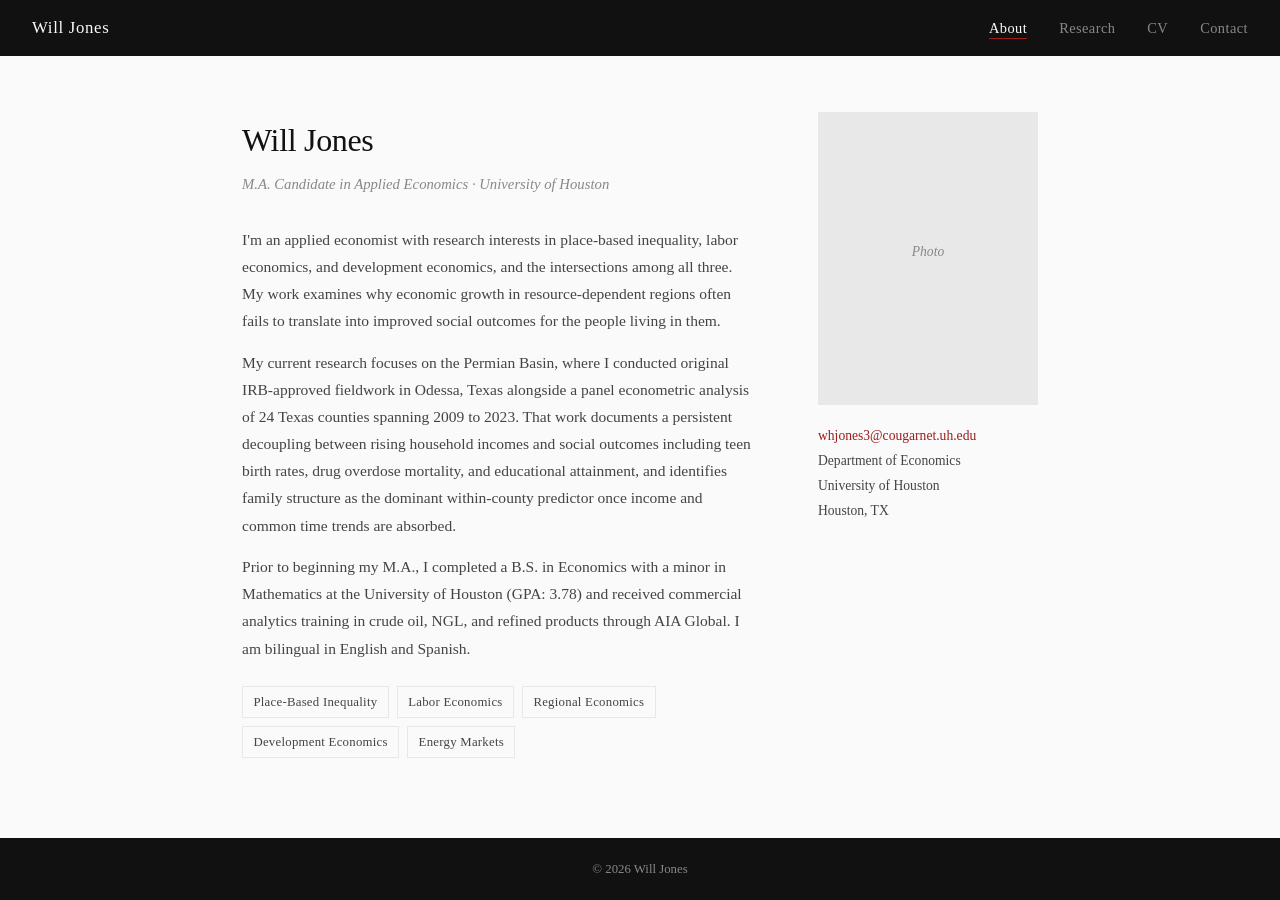
==== index.html @ 971f67aa "Add files via upload" ====
<!DOCTYPE html>
<html lang="en">
<head>
  <meta charset="UTF-8" />
  <meta name="viewport" content="width=device-width, initial-scale=1.0" />
  <title>Will Jones | Economist</title>
  <link rel="stylesheet" href="style.css" />
</head>
<body>

  <nav>
    <span class="nav-name">Will Jones</span>
    <ul>
      <li><a href="index.html" class="active">About</a></li>
      <li><a href="research.html">Research</a></li>
      <li><a href="cv.html">CV</a></li>
      <li><a href="contact.html">Contact</a></li>
    </ul>
  </nav>

  <main class="about-layout">

    <div class="about-text">
      <h1>Will Jones</h1>
      <p class="affiliation">M.A. Candidate in Applied Economics &middot; University of Houston</p>

      <p>
        I'm an applied economist with research interests in place-based inequality,
        labor economics, and development economics, and the intersections among all three.
        My work examines why economic growth in resource-dependent regions often fails
        to translate into improved social outcomes for the people living in them.
      </p>

      <p>
        My current research focuses on the Permian Basin, where I conducted original
        IRB-approved fieldwork in Odessa, Texas alongside a panel econometric analysis
        of 24 Texas counties spanning 2009 to 2023. That work documents a persistent
        decoupling between rising household incomes and social outcomes including teen
        birth rates, drug overdose mortality, and educational attainment, and identifies
        family structure as the dominant within-county predictor once income and common
        time trends are absorbed.
      </p>

      <p>
        Prior to beginning my M.A., I completed a B.S. in Economics with a minor in
        Mathematics at the University of Houston (GPA: 3.78) and received commercial
        analytics training in crude oil, NGL, and refined products through AIA Global.
        I am bilingual in English and Spanish.
      </p>

      <div class="interests">
        <span>Place-Based Inequality</span>
        <span>Labor Economics</span>
        <span>Regional Economics</span>
        <span>Development Economics</span>
        <span>Energy Markets</span>
      </div>
    </div>

    <div class="about-photo">
      <div class="photo-placeholder">
        <p>Photo</p>
      </div>
      <div class="contact-quick">
        <p><a href="mailto:whjones3@cougarnet.uh.edu">whjones3@cougarnet.uh.edu</a></p>
        <p>Department of Economics</p>
        <p>University of Houston</p>
        <p>Houston, TX</p>
      </div>
    </div>

  </main>

  <footer>
    <p>&copy; 2026 Will Jones</p>
  </footer>

</body>
</html>
---- style.css ----
/* ============================================================
   Will Jones | Academic Website
   jonesw0103.github.io
   ============================================================ */

/* ---- Reset & Base ---- */
*, *::before, *::after {
  box-sizing: border-box;
  margin: 0;
  padding: 0;
}

:root {
  --black:     #111111;
  --red:       #9B1D1D;
  --gray-dark: #444444;
  --gray-mid:  #888888;
  --gray-light:#E8E8E8;
  --white:     #FAFAFA;
  --max-width: 860px;
  --nav-height: 56px;
}

html {
  font-size: 16px;
  scroll-behavior: smooth;
}

body {
  font-family: "Georgia", "Times New Roman", serif;
  background: var(--white);
  color: var(--black);
  line-height: 1.75;
  min-height: 100vh;
  display: flex;
  flex-direction: column;
}

/* ---- Navigation ---- */
nav {
  position: sticky;
  top: 0;
  z-index: 100;
  background: var(--black);
  height: var(--nav-height);
  display: flex;
  align-items: center;
  justify-content: space-between;
  padding: 0 2rem;
}

.nav-name {
  font-family: "Georgia", serif;
  font-size: 1.05rem;
  font-weight: normal;
  color: var(--white);
  letter-spacing: 0.04em;
}

nav ul {
  list-style: none;
  display: flex;
  gap: 2rem;
}

nav ul li a {
  color: var(--gray-mid);
  text-decoration: none;
  font-family: "Georgia", serif;
  font-size: 0.9rem;
  letter-spacing: 0.03em;
  transition: color 0.15s;
}

nav ul li a:hover,
nav ul li a.active {
  color: var(--white);
}

nav ul li a.active {
  border-bottom: 1px solid var(--red);
  padding-bottom: 2px;
}

/* ---- Main ---- */
main {
  flex: 1;
  max-width: var(--max-width);
  margin: 0 auto;
  padding: 3.5rem 2rem 4rem;
  width: 100%;
}

h1 {
  font-family: "Georgia", serif;
  font-size: 2rem;
  font-weight: normal;
  color: var(--black);
  margin-bottom: 0.25rem;
  letter-spacing: -0.01em;
}

h2 {
  font-family: "Georgia", serif;
  font-size: 1.1rem;
  font-weight: normal;
  color: var(--red);
  text-transform: uppercase;
  letter-spacing: 0.08em;
  margin-bottom: 1.25rem;
  padding-bottom: 0.4rem;
  border-bottom: 1px solid var(--gray-light);
}

h3 {
  font-family: "Georgia", serif;
  font-size: 1.05rem;
  font-weight: bold;
  color: var(--black);
  margin-bottom: 0.2rem;
}

p {
  color: var(--gray-dark);
  margin-bottom: 0.9rem;
  font-size: 0.97rem;
}

a {
  color: var(--red);
  text-decoration: none;
}

a:hover {
  text-decoration: underline;
}

/* ---- About Page ---- */
.about-layout {
  display: grid;
  grid-template-columns: 1fr 220px;
  gap: 4rem;
  align-items: start;
}

.about-text .affiliation {
  font-size: 0.92rem;
  color: var(--gray-mid);
  margin-bottom: 1.75rem;
  font-style: italic;
}

.interests {
  display: flex;
  flex-wrap: wrap;
  gap: 0.5rem;
  margin-top: 1.5rem;
}

.interests span {
  font-size: 0.8rem;
  color: var(--gray-dark);
  border: 1px solid var(--gray-light);
  padding: 0.25rem 0.65rem;
  letter-spacing: 0.02em;
}

.about-photo {
  display: flex;
  flex-direction: column;
  gap: 1.25rem;
}

.photo-placeholder {
  width: 100%;
  aspect-ratio: 3/4;
  background: var(--gray-light);
  display: flex;
  align-items: center;
  justify-content: center;
}

.photo-placeholder p {
  color: var(--gray-mid);
  font-size: 0.85rem;
  font-style: italic;
}

.contact-quick {
  font-size: 0.85rem;
  line-height: 1.6;
}

.contact-quick p {
  margin-bottom: 0.2rem;
  font-size: 0.85rem;
  color: var(--gray-dark);
}

/* ---- Research Page ---- */
.research-layout h1 {
  margin-bottom: 2.5rem;
}

.paper-section {
  margin-bottom: 3rem;
}

.paper-section h2 {
  margin-bottom: 1.5rem;
}

.paper {
  margin-bottom: 2.5rem;
  padding-bottom: 2.5rem;
  border-bottom: 1px solid var(--gray-light);
}

.paper:last-child {
  border-bottom: none;
}

.paper-meta {
  font-size: 0.85rem;
  color: var(--gray-mid);
  margin-bottom: 0.75rem;
  font-style: italic;
}

.paper-abstract {
  font-size: 0.93rem;
  margin-bottom: 0.9rem;
}

.paper-links {
  margin-bottom: 0.75rem;
}

.btn-paper {
  display: inline-block;
  font-size: 0.8rem;
  font-family: "Georgia", serif;
  color: var(--white);
  background: var(--black);
  padding: 0.3rem 0.85rem;
  letter-spacing: 0.04em;
  text-decoration: none;
  transition: background 0.15s;
}

.btn-paper:hover {
  background: var(--red);
  text-decoration: none;
}

.paper-keywords {
  font-size: 0.82rem;
  color: var(--gray-mid);
  margin-bottom: 0;
}

/* ---- CV Page ---- */
.cv-layout h1 {
  margin-bottom: 0.5rem;
}

.cv-header {
  display: flex;
  align-items: baseline;
  justify-content: space-between;
  margin-bottom: 2.5rem;
}

.cv-section {
  margin-bottom: 2.5rem;
}

.cv-entry {
  margin-bottom: 1.5rem;
  padding-left: 1rem;
  border-left: 2px solid var(--gray-light);
}

.cv-entry-header {
  display: flex;
  justify-content: space-between;
  align-items: baseline;
  margin-bottom: 0.2rem;
}

.cv-date {
  font-size: 0.85rem;
  color: var(--gray-mid);
  white-space: nowrap;
  margin-left: 1rem;
}

.cv-detail {
  font-size: 0.88rem;
  color: var(--gray-mid);
  font-style: italic;
  margin-bottom: 0;
}

/* ---- Contact Page ---- */
.contact-layout h1 {
  margin-bottom: 2.5rem;
}

.contact-block {
  display: flex;
  flex-direction: column;
  gap: 1.5rem;
}

.contact-item {
  display: grid;
  grid-template-columns: 120px 1fr;
  gap: 1rem;
  align-items: start;
}

.contact-label {
  font-size: 0.8rem;
  color: var(--gray-mid);
  text-transform: uppercase;
  letter-spacing: 0.08em;
  padding-top: 0.15rem;
}

/* ---- Footer ---- */
footer {
  background: var(--black);
  padding: 1.25rem 2rem;
  text-align: center;
}

footer p {
  color: var(--gray-mid);
  font-size: 0.8rem;
  margin: 0;
}

/* ---- Responsive ---- */
@media (max-width: 680px) {
  .about-layout {
    grid-template-columns: 1fr;
  }

  .about-photo {
    order: -1;
  }

  .photo-placeholder {
    max-width: 200px;
  }

  .cv-entry-header {
    flex-direction: column;
  }

  .cv-date {
    margin-left: 0;
  }

  .contact-item {
    grid-template-columns: 1fr;
    gap: 0.25rem;
  }

  nav ul {
    gap: 1rem;
  }
}
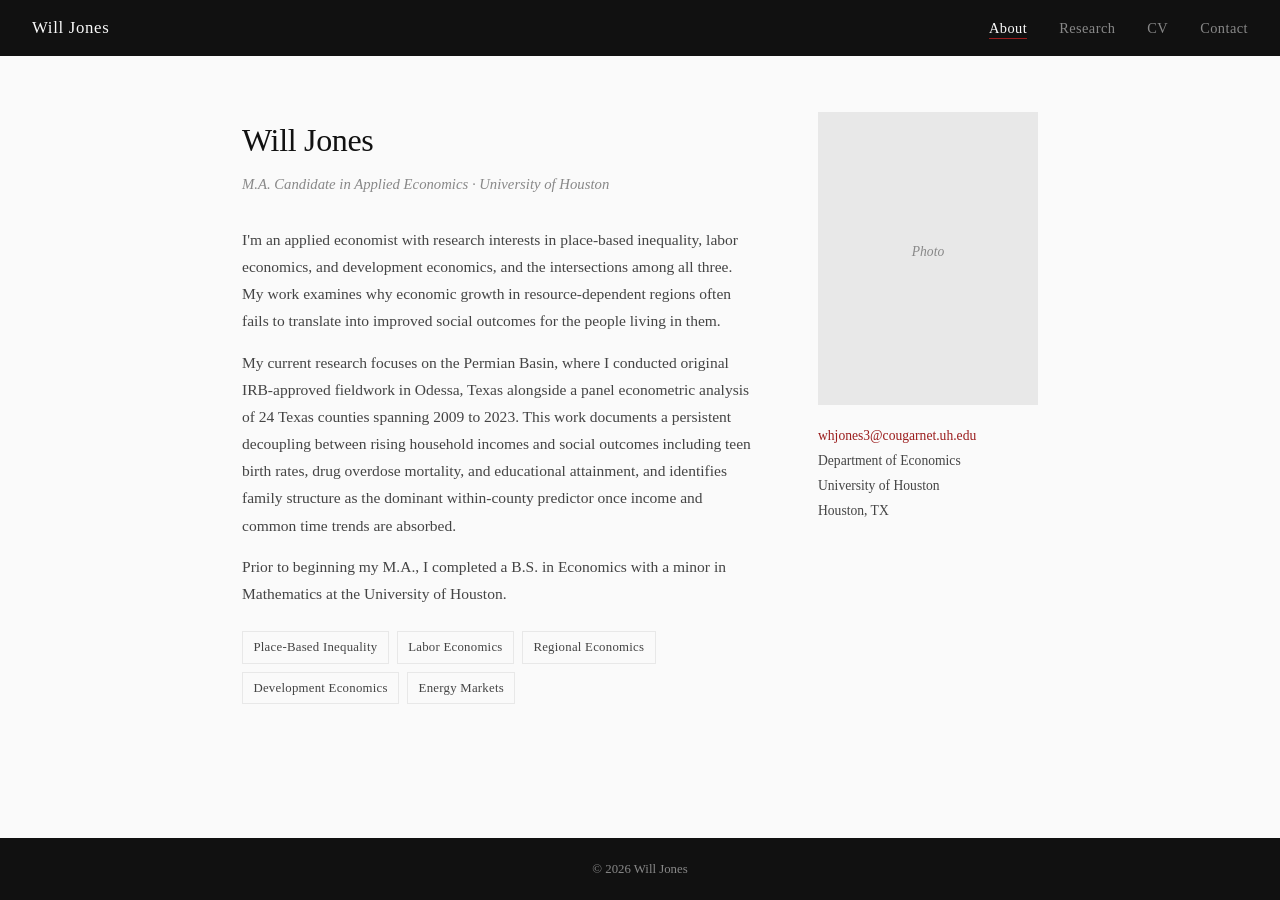
==== commit f2772ea7: "Update index.html" ====
--- a/index.html
+++ b/index.html
@@ -13,7 +13,7 @@
     <ul>
       <li><a href="index.html" class="active">About</a></li>
       <li><a href="research.html">Research</a></li>
-      <li><a href="cv.html">CV</a></li>
+      <li><a href="cv.pdf" target="_blank">CV</a></li>
       <li><a href="contact.html">Contact</a></li>
     </ul>
   </nav>
@@ -34,7 +34,7 @@
       <p>
         My current research focuses on the Permian Basin, where I conducted original
         IRB-approved fieldwork in Odessa, Texas alongside a panel econometric analysis
-        of 24 Texas counties spanning 2009 to 2023. That work documents a persistent
+        of 24 Texas counties spanning 2009 to 2023. This work documents a persistent
         decoupling between rising household incomes and social outcomes including teen
         birth rates, drug overdose mortality, and educational attainment, and identifies
         family structure as the dominant within-county predictor once income and common
@@ -43,9 +43,7 @@
 
       <p>
         Prior to beginning my M.A., I completed a B.S. in Economics with a minor in
-        Mathematics at the University of Houston (GPA: 3.78) and received commercial
-        analytics training in crude oil, NGL, and refined products through AIA Global.
-        I am bilingual in English and Spanish.
+        Mathematics at the University of Houston.
       </p>
 
       <div class="interests">
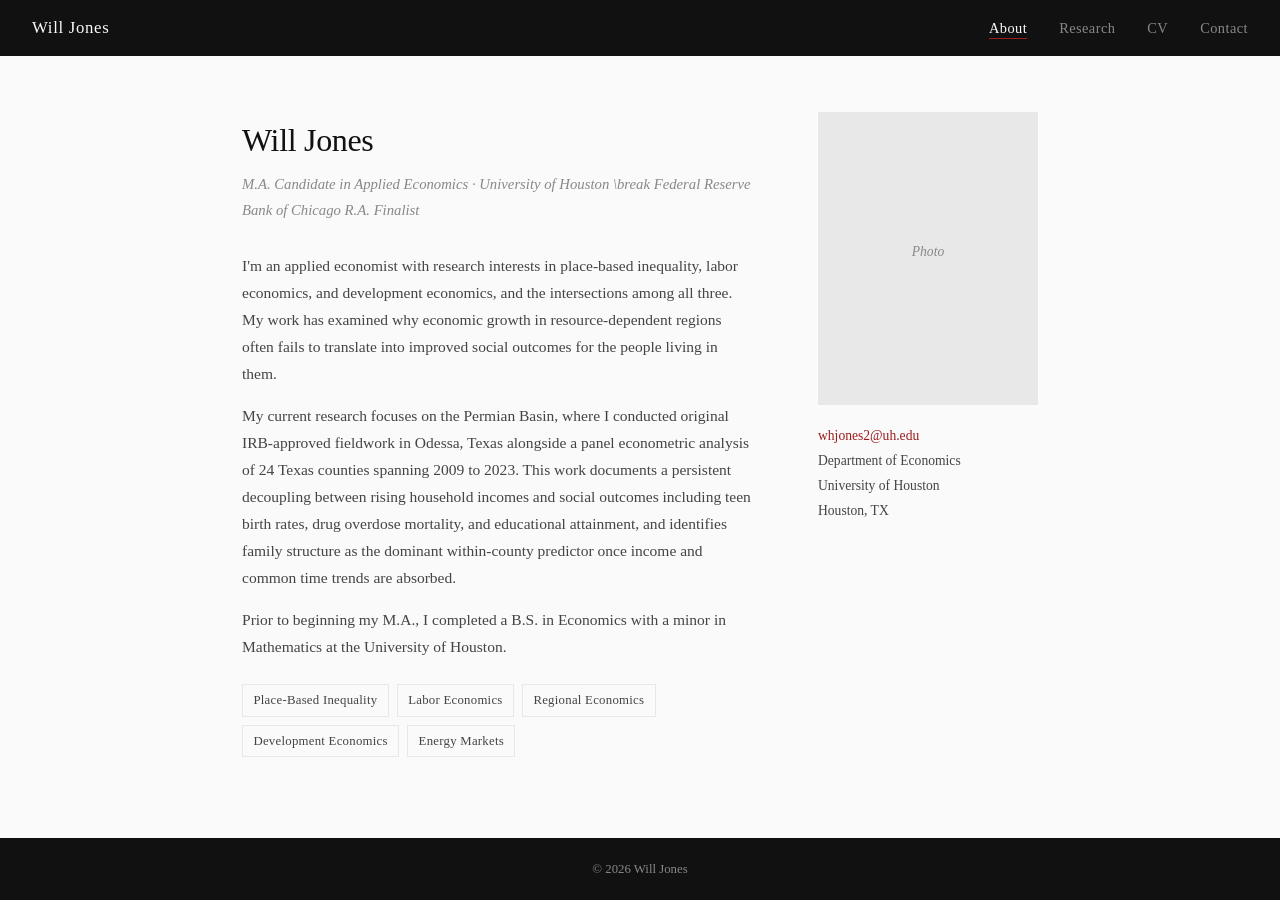
==== commit 4612dee8: "Update index.html" ====
--- a/index.html
+++ b/index.html
@@ -5,6 +5,7 @@
   <meta name="viewport" content="width=device-width, initial-scale=1.0" />
   <title>Will Jones | Economist</title>
   <link rel="stylesheet" href="style.css" />
+  <link rel="icon" type="image/x-icon" href="favicon.ico">
 </head>
 <body>
 
@@ -22,12 +23,13 @@
 
     <div class="about-text">
       <h1>Will Jones</h1>
-      <p class="affiliation">M.A. Candidate in Applied Economics &middot; University of Houston</p>
+      <p class="affiliation">M.A. Candidate in Applied Economics &middot; University of Houston \break
+      Federal Reserve Bank of Chicago R.A. Finalist</p>
 
       <p>
         I'm an applied economist with research interests in place-based inequality,
         labor economics, and development economics, and the intersections among all three.
-        My work examines why economic growth in resource-dependent regions often fails
+        My work has examined why economic growth in resource-dependent regions often fails
         to translate into improved social outcomes for the people living in them.
       </p>
 
@@ -60,7 +62,7 @@
         <p>Photo</p>
       </div>
       <div class="contact-quick">
-        <p><a href="mailto:whjones3@cougarnet.uh.edu">whjones3@cougarnet.uh.edu</a></p>
+        <p><a href="mailto:whjones2@uh.edu">whjones2@uh.edu</a></p>
         <p>Department of Economics</p>
         <p>University of Houston</p>
         <p>Houston, TX</p>
